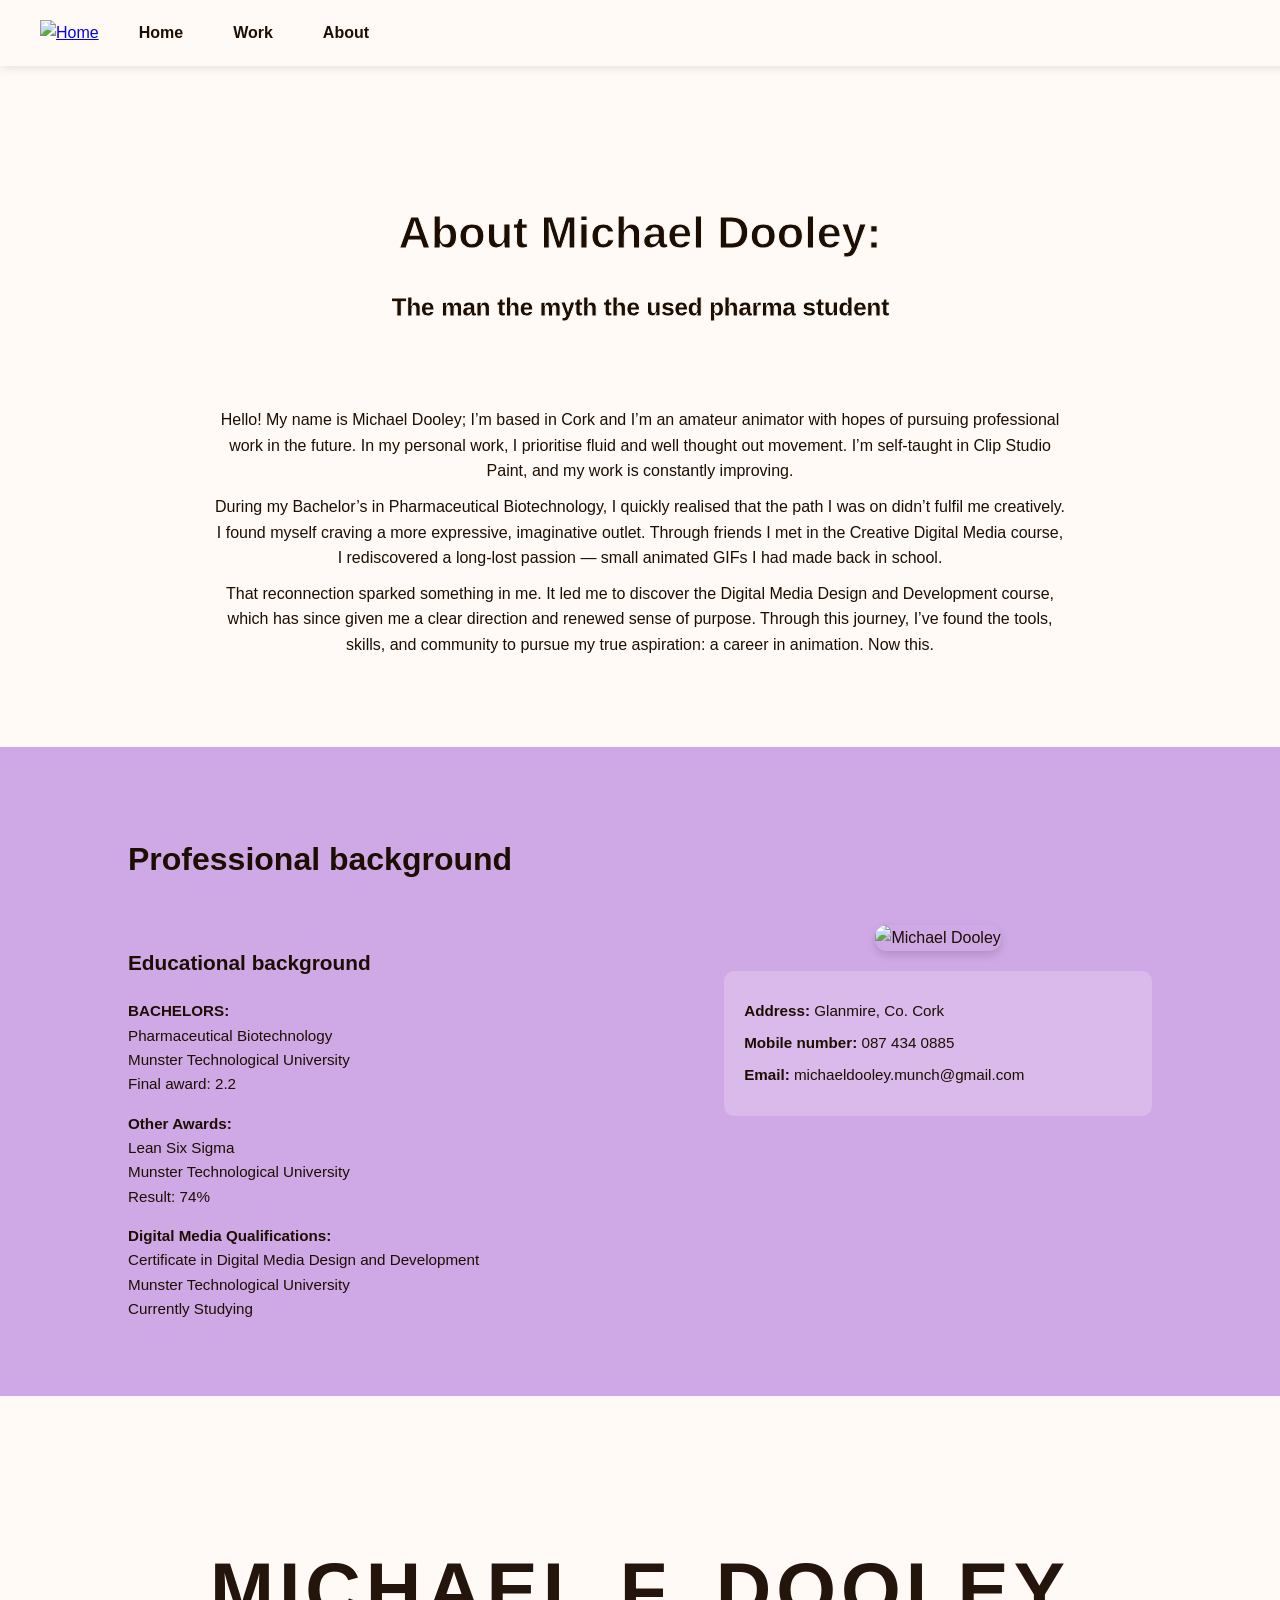
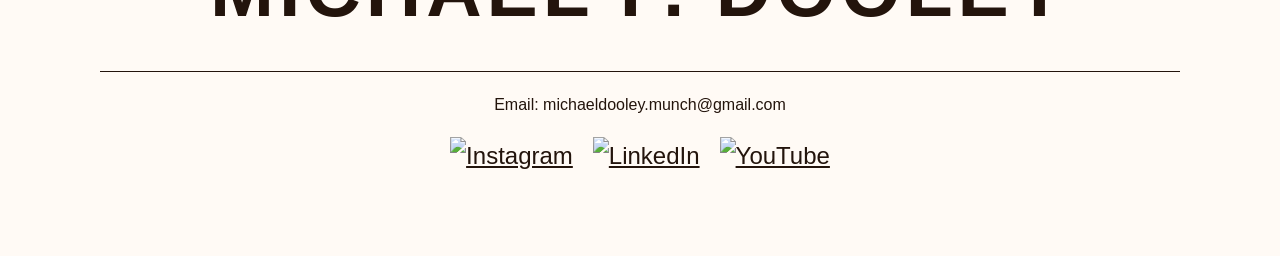
==== about.html @ cff527f3 "Update about.html" ====
<!DOCTYPE html>
<html lang="en">
<head>
    <meta charset="UTF-8">
    <meta name="viewport" content="width=device-width, initial-scale=1.0">
    <title>About Michael Dooley</title>
    <link rel="stylesheet" href="style.css">
</head>
<body>
     <!-- Navigation -->
    <nav>
  <a href="index.html" class="nav-home-link" aria-label="Home">
    <img src="images/flame-icon-small.png" alt="Home" class="nav-flame-icon">
  </a>
  <div class="nav-links">
    <a href="index.html">Home</a>
    <a href="work.html">Work</a>
    <a href="about.html">About</a>
  </div>
</nav>
  
    <!-- Top Section -->
<section class="about-section">
        <div class="about-top">
            <h1>About Michael Dooley:</h1>
            <h2>The man the myth the used pharma student</h2>
        </div>

        <div class="about-content">
            <p>Hello! My name is Michael Dooley; I’m based in Cork and I’m an amateur animator with hopes of pursuing professional work in the future. In my personal work, I prioritise fluid and well thought out movement. I’m self-taught in Clip Studio Paint, and my work is constantly improving.</p>

            <p>During my Bachelor’s in Pharmaceutical Biotechnology, I quickly realised that the path I was on didn’t fulfil me creatively. I found myself craving a more expressive, imaginative outlet. Through friends I met in the Creative Digital Media course, I rediscovered a long-lost passion — small animated GIFs I had made back in school.</p>

            <p>That reconnection sparked something in me. It led me to discover the Digital Media Design and Development course, which has since given me a clear direction and renewed sense of purpose. Through this journey, I’ve found the tools, skills, and community to pursue my true aspiration: a career in animation. Now this.</p>
        </div>
    </section>

    <!-- Bottom Section -->
    <section class="professional-section">
        <h2>Professional background</h2>

        <div class="bottom-container">
            <!-- Left column -->
            <div class="education">
                <h3>Educational background</h3>
                <p><strong>BACHELORS:</strong><br>
                    Pharmaceutical Biotechnology<br>
                    Munster Technological University<br>
                    Final award: 2.2
                </p>

                <p><strong>Other Awards:</strong><br>
                    Lean Six Sigma<br>
                    Munster Technological University<br>
                    Result: 74%
                </p>

                <p><strong>Digital Media Qualifications:</strong><br>
                    Certificate in Digital Media Design and Development<br>
                    Munster Technological University <br>
                    Currently Studying<br>
                </p>
            </div>

            <!-- Right column -->
            <div class="profile">
                <img src="images/person image.png" alt="Michael Dooley" class="profile-img">
                <div class="contact">
                    <p><strong>Address:</strong> Glanmire, Co. Cork</p>
                    <p><strong>Mobile number:</strong> 087 434 0885</p>
                    <p><strong>Email:</strong> michaeldooley.munch@gmail.com</p>
                 </div>
            </div>
        </div>
    </section>
    <!-- Footer -->
    <footer class="footer">
<footer class="footer">
    <h1 class="footer-name">MICHAEL F. DOOLEY</h1>
    <hr class="footer-line">
    <p class="footer-email">Email: <a href="mailto:michaeldooley.munch@gmail.com">michaeldooley.munch@gmail.com</a></p>
    
    <div class="footer-icons">
    <a href="https://www.instagram.com/ink.munch/" target="_blank" class="icon">
        <img src="images/instagram icon.png" alt="Instagram" style="width: 24px; height: 24px;">
    </a>
    <a href="https://www.linkedin.com/in/michael-dooley-4241bb270/" target="_blank" class="icon">
        <img src="images/linkedin icon.png" alt="LinkedIn" style="width: 24px; height: 24px;">
    </a>
    <a href="https://www.youtube.com/@Ink_Munch" target="_blank" class="icon">
        <img src="images/youtube icon.png" alt="YouTube" style="width: 24px; height: 24px;">
    </a>
</div>
  </footer>
</body>
</html>
---- style.css ----
/* Global Styles */
html, body {
  height: 100%;
  margin: 0;
}

body {
  margin: 0;
  font-family: "Century Gothic", "Arial", sans-serif;
  background-color: #fffaf5; /* off-white */
  color: #1d0e03;
  line-height: 1.6;
  display: flex;
  flex-direction: column;
}

/* Header */
nav {
    display: flex;
    align-items: center;
    padding: 20px;
    position: fixed;
    top: 0;
    left: 0;
    width: 100%;
    z-index: 1000;
    background-color: rgba(255, 250, 245, 0.9);  /* Semi-transparent off-white */
    backdrop-filter: blur(5px);                   /* Adds blur effect */
    box-shadow: 0 2px 10px rgba(0, 0, 0, 0.1);   /* Subtle shadow */
}

.nav-flame-icon {
    width: 30px;
    height: auto;
    margin-right: 20px;
    margin-left: 20px;
}

.nav-links {
    display: flex;
    gap: 50px;  /* Increased from 20px */
    margin-left: 20px;
}

.nav-links a {
    display: inline-block;
    color: #1d0e03;
    text-decoration: none;
    font-weight: bold;
}

.nav-links a:hover {
    opacity: 0.8;
}

.header {
  text-align: left;
  padding: 80px 20px 40px;
  background-color: #fffaf5;
}

.header h1 {
  font-size: 4rem;         /* Slightly bigger */
  font-weight: bold;
  border-bottom: 3px solid #1d0e03;
  display: inline-block;
  padding-bottom: 5px;
  margin-left: 5%;
  margin-bottom: 4px;     /* Increased spacing */
}

.header span {
  font-size: 2rem;       /* Slightly larger than original */
  opacity: 0.8;
}

.tagline {
  font-style: italic;
  font-size: 4rem;
  margin-top: 50px;
  margin-left: 5%;
  margin-right: 30%;
}

.hero-img {
  position: absolute;
  top: 80px;
  right: 5%;
  width: 450px;        /* Reduced from 500px */
  height: auto;       /* Added to maintain square aspect */
  max-width: 90%;
  border-radius: 50%;  /* Changed to 50% for circular image */
  object-fit: cover;   /* Added to ensure image fills circle properly */
  z-index: 0;
}

/* Work & About Sections */

.work{
   background-color: #c9aaee; /* light purple */
  padding: 20px 10%; /* Reduced from 80px to 60px */
  display: flex;
  flex-wrap: wrap;
  justify-content: center;
  gap: 40px;
}

.about  {
  background-color: #c9aaee; /* light purple */
  padding: 20px 10%;
  display: flex;               /* use flexbox for stable layout */
  flex-wrap: nowrap;
  align-items: flex-start;     /* align top edges */
  justify-content: space-between;
  gap: 40px;
}

.work .content {
  max-width: 600px;
  margin-left: -1%;
  margin-right: auto;
}

.about .content {
  order: 1;
  flex: 1 1 55%;
  max-width: 600px;
  margin: 0;
  padding-right: 40px; /* spacing between icon and text */
  padding-left: 0;
  text-align: left;
}

.work h2{
  font-size: 4rem;
  font-weight: bold;
  border-bottom: 2px solid #1d0e03;
  padding-bottom: 1px;
  margin-bottom: 20px;
  margin-left: 1%;
}

.about h2 {
  font-size: 4rem;
  font-weight: bold;
  border-bottom: 2px solid #1d0e03;
  margin-bottom: 20px;
}

.work h2 span
{
  font-weight: normal;
  display: block;
  font-size: 2rem;
  margin-top: 10px;
  margin-left: 1%;
  align-self: left;
}

.about h2 span {
  margin-left: 0;
  font-size: 1.2rem;
  display: block;
  font-weight: normal;
  margin-top: 10px;
}

.work p {
  margin-left: 0;
  font-size: 1rem;
  margin-bottom: 20px;
}

.about p {
  font-size: 1rem;
  margin-bottom: 20px;
  margin-left: 0; /* removed previous 20% so paragraph aligns with the title */
  text-align: left;
}

.art img{
  top: 100%;
  right: 10%;
  width: 450px;        /* Reduced from 500px */
  height: auto;       /* Added to maintain square aspect */
  max-width: 90%;
  object-fit: cover;   /* Added to ensure image fills circle properly */
  z-index: 1;
}

.art iframe {
  position: absolute;
  top: 700px;
  right: 10%;
  width: 450px;
  height: 450px;
  max-width: 90%;
  z-index: 1;
}

/* ===================== WORK PAGE ===================== */
.work-page {
    background-color: #c9aaee; /* light purple */
    padding: 80px 10% 100px;
    text-align: center;
    flex: 1;
}

.work-item,
.work-item img {
    max-width: 250px;
    height: auto;
    border: 0;                     /* remove solid box border */
    background: transparent;
    margin-bottom: 15px;
    display: block;
    transition: transform 0.3s ease, filter 0.25s ease;
}

.work-item:focus,
.work-item img:focus {
    outline: none;
    box-shadow: none;
}

/* Optional: ensure images don't create inline whitespace */
.work-item img {
    display: block;
}

.work-page h1 {
    font-size: 4rem;
    font-weight: bold;
    margin-bottom: 50px;
}

.work-grid {
    display: grid;
    grid-template-columns: 1fr 1fr 1fr;
    justify-items: center;
    gap: 50px;
    padding: 0 20px;
}

.work-item {
    display: flex;
    flex-direction: column;
    align-items: center;
    text-decoration: none;
    color: #1d0e03;
    transition: transform 0.3s ease;
}

.work-item img {
    max-width: 250px;
    height: auto;
    border-radius: 15px;
    margin-bottom: 15px;
    transition: transform 0.3s ease, box-shadow 0.3s ease;
}

/* Independent icon sizing */
.icon-tattoo {
    max-width: 240px !important;
}

.icon-animation {
    max-width: 300px !important;
}

.icon-illustration {
    max-width: 400px !important;
}

.work-item:hover img {
    transform: scale(1.05);
    box-shadow: none; /* don't use box-shadow (rectangular) */
    filter:
      drop-shadow(0 0 2px #ffffff)
      drop-shadow(0 0 4px #ffffff)
      drop-shadow(0 0 6px rgba(255, 255, 255, 0.6));
}

.work-item h3 {
    font-size: 1.5rem;
    margin: 0;
}

.about-icon {
  order: 0;
  flex: 0 0 35%;
  max-width: 400px;
  width: 35%;
  margin: 0 auto;
  align-self: center;
}

/* ensure the image fills its column and is well behaved */
.about-icon img {
  width: 225%;
  height: auto;
  display: block;
  object-fit: cover;
}

.button {
  display: inline-block;
  background-color: #014b3f;
  color: #fff;
  padding: 10px 20px;
  border-radius: 5px;
  text-decoration: none;
  font-weight: bold;
  transition: background-color 0.3s;
  position: relative;
  z-index: 2;
}

.button:hover {
  background-color: #c9aaee;
  color: #014b3f;
  border: 2px solid #014b3f;
}

/* Footer styling */
.footer {
  text-align: center;
  padding: 40px 20px;
  color: #23140c;
  background-color: #fffaf5;
  width: 100%;
  box-sizing: border-box;
  margin-left: 0;
  margin-right: 0;
}

.footer-name {
  font-size: 6vw;
  font-weight: 600;
  letter-spacing: 5px;
  margin-bottom: 10px;
}

.footer-line {
  border: 0;
  border-top: 1px solid #23140c;
  margin: 20px auto;
  width: 90%;
}

.footer-email {
  font-size: 1rem;
  margin-bottom: 20px;
}

.footer-email a {
  color: #23140c;
  text-decoration: none;
}

.footer-email a:hover {
  text-decoration: underline;
}

/* Icon links */
.footer-icons {
  display: flex;
  justify-content: center;
  gap: 20px;
}

.icon {
  font-size: 1.5rem;
  color: #23140c;
  transition: transform 0.3s ease, color 0.3s ease;
}

.icon:hover {
  color: #ffffff;
  transform: scale(1.2);
}


/* Mobile Responsiveness */
@media screen and (max-width: 768px) {
  /* Header adjustments */
  .header h1 {
    font-size: 2.5rem;
    margin-left: 5%;
  }

  .header span {
    font-size: 1.5rem;
  }

  .tagline {
    font-size: 2rem;
    margin-left: 5%;
    margin-right: 5%;
  }

  .hero-img {
    position: relative;
    top: 20px;
    right: auto;
    width: 200px;
    margin: 20px auto;
    display: block;
  }

  /* Navigation */
  .nav-links {
    gap: 20px;
  }

  /* Work & About Sections */
  .work h2, .about h2 {
    font-size: 2.5rem;
  }

  .work .content, .about .content {
    margin-left: 0;
    padding-right: 0;
  }

  .about {
    flex-direction: column;
  }

  .about .content {
    order: 0;
  }

  .about-icon {
    order: 1;
    width: 100%;
    max-width: 300px;
    margin: 0 auto;
    margin-top: -40px;
  }

  /* owl */
  .art img {
    margin-left: auto;
    margin-right: auto;
    display: block;
  }

  /* Work page grid */
  .work-grid {
    grid-template-columns: 1fr;
    gap: 30px;
  }

  /* Footer */
  .footer-name {
    font-size: 8vw;
    letter-spacing: 2px;
  }

  .footer-icons {
    gap: 30px;
  }

  .icon img {
    width: 30px;
    height: 30px;
  }
}

/* Extra small devices */
@media screen and (max-width: 480px) {
  .header h1 {
    font-size: 2rem;
  }

  .tagline {
    font-size: 1.5rem;
  }

  .nav-links {
    gap: 15px;
    font-size: 0.9rem;
  }
}


/* Work Gallery Page */

.work-gallery {
    padding: 120px 5% 60px;
    max-width: 1200px;
    margin: 0 auto;
    background-color: #c9aaee; /* Added purple background */
}

body {
    margin: 0;
    font-family: "Century Gothic", "Arial", sans-serif;
    background-color: #c9aaee; /* Changed to match work background */
    color: #1d0e03;
    line-height: 1.6;
}

nav {
    background-color: rgba(255, 250, 245, 0.9);  /* Keeping nav off-white */
    /* ...existing nav properties... */
}

.footer {
    background-color: #fffaf5;  /* Keeping footer off-white */
    /* ...existing footer properties... */
}
.work-gallery h1 {
    font-size: 2.5rem;
    margin-bottom: 40px;
    text-align: center;
}

.gallery-grid {
    display: grid;
    grid-template-columns: repeat(5, 1fr);
    gap: 30px;
    padding: 20px;
}

.gallery-item {
    background: #fff;
    border-radius: 10px;
    overflow: hidden;
    box-shadow: 0 2px 10px rgba(0,0,0,0.1);
    transition: transform 0.3s ease;
}

.gallery-item:hover {
    transform: translateY(-5px);
}

.gallery-item img {
    width: 100%;
    height: 200px;
    object-fit: cover;
}

.item-description {
    padding: 15px;
}

.item-description h3 {
    margin: 0 0 10px;
    color: #1d0e03;
}

.item-description p {
    margin: 0;
    font-size: 0.9rem;
    color: #666;
}

/* Mobile Responsiveness */
@media screen and (max-width: 768px) {
    .gallery-grid {
        grid-template-columns: repeat(auto-fill, minmax(250px, 1fr));
        gap: 20px;
    }

    /* Work page gallery responsiveness */
    .work-page {
        padding: 80px 5% 60px;
    }

    .work-page h1 {
        font-size: 2.5rem;
        margin-bottom: 30px;
    }

    .gallery-grid {
        grid-template-columns: repeat(3, 1fr);
        gap: 20px;
        padding: 0 10px;
    }

    .gallery-item img {
        height: 150px;
    }

    /* Icon sizing adjustments for mobile */
    .icon-tattoo {
        max-width: 150px !important;
    }

    .icon-animation {
        max-width: 200px !important;
    }

    .icon-illustration {
        max-width: 250px !important;
    }

    /* Work grid adjustments */
    .work-grid {
        grid-template-columns: 1fr 1fr;
        gap: 30px;
    }

    /* Modal responsiveness */
    .modal-image {
        max-width: 95%;
        max-height: 85vh;
    }

    .modal-close {
        top: 15px;
        right: 20px;
        font-size: 30px;
    }

    /* About page top section */
    .about-top {
        padding: 60px 5% 20px;
    }

    /* Professional section adjustments */
    .professional-section {
        padding: 40px 5%;
    }

    .professional-section h2 {
        font-size: 1.5rem;
        margin-bottom: 30px;
    }

    /* Education and profile styling */
    .education h3 {
        font-size: 1.1rem;
    }

    .education p {
        font-size: 0.9rem;
    }

    .profile-img {
        width: 200px;
    }
}

/* Extra small devices - new content */
@media screen and (max-width: 480px) {
    .work-page {
        padding: 80px 5% 40px;
    }

    .work-page h1 {
        font-size: 1.8rem;
        margin-bottom: 20px;
    }

    .gallery-grid {
        grid-template-columns: repeat(2, 1fr);
        gap: 15px;
        padding: 0 5px;
    }

    .gallery-item img {
        height: 120px;
    }

    .item-description {
        padding: 10px;
    }

    .item-description h3 {
        font-size: 0.9rem;
    }

    .item-description p {
        font-size: 0.8rem;
    }

    /* Icon sizing for extra small screens */
    .icon-tattoo {
        max-width: 100px !important;
    }

    .icon-animation {
        max-width: 130px !important;
    }

    .icon-illustration {
        max-width: 180px !important;
    }

    /* Work grid single column */
    .work-grid {
        grid-template-columns: 1fr;
        gap: 20px;
    }

    .work-item h3 {
        font-size: 1.2rem;
    }

    /* Modal for small screens */
    .modal-image {
        max-width: 100%;
        max-height: 80vh;
    }

    .modal-close {
        top: 10px;
        right: 15px;
        font-size: 25px;
    }

    /* About section adjustments */
    .about-section {
        padding: 40px 5%;
    }

    .about-section h1 {
        font-size: 2rem;
    }

    .about-section h2 {
        font-size: 1.1rem;
        margin-bottom: 20px;
    }

    .about-section p {
        max-width: 100%;
        font-size: 0.95rem;
    }

    /* Professional section */
    .professional-section {
        padding: 30px 5%;
    }

    .professional-section h2 {
        font-size: 1.3rem;
        margin-bottom: 20px;
    }

    .bottom-container {
        gap: 20px;
    }

    .education h3 {
        font-size: 1rem;
    }

    .education p {
        font-size: 0.85rem;
        margin-bottom: 10px;
    }

    .profile-img {
        width: 150px;
    }

    .contact {
        padding: 15px;
    }

    .contact p {
        margin: 5px 0;
        font-size: 0.85rem;
    }

    /* Gallery item description */
    .item-description {
        padding: 8px;
    }

    .work-item-grid-mobile {
        max-width: 150px;
    }
}

/* about page */

.about-top {
  position: relative;
  background-image: url('images/banner.png');
  background-size: cover;
  background-position: center top;
  background-repeat: no-repeat;
  padding: 80px 10% 30px; /* adjust vertical space shown behind headings */
  text-align: center;
  color: #1d0e03;
  overflow: hidden;
}

/* --- About Section --- */
.about-section {
    background-color: #fffaf5;
    text-align: center;
    padding: 80px 15%;
}

.about-section h1 {
    font-size: 2.8rem;
    margin-bottom: 5px;
    font-weight: 700;
     -webkit-text-stroke: 1px #fffaf5;  /* outline width and color */
}

.about-section h2 {
    font-size: 1.5rem;
    margin-bottom: 40px;
    font-weight: 1000;
    -webkit-text-stroke: 1px #fffaf5;  /* outline width and color */
}

.about-section p {
    max-width: 850px;
    margin: 10px auto;
    font-size: 1rem;
    text-align: center;
}

/* --- Professional Section --- */
.professional-section {
    background-color: #cfa9e6;
    padding: 60px 10%;
}

.professional-section h2 {
    font-size: 2rem;
    font-weight: 600;
    text-align: left;
    margin-bottom: 40px;
}

/* Container for two-column layout */
.bottom-container {
    display: flex;
    justify-content: space-between;
    align-items: flex-start;
    flex-wrap: wrap;
    gap: 40px;
}

/* Left column (Education) */
.education {
    flex: 1.3;
    min-width: 300px;
}

.education h3 {
    font-size: 1.3rem;
    font-weight: 600;
    margin-bottom: 20px;
}

.education p {
    font-size: 0.95rem;
    margin-bottom: 15px;
}

/* Right column (Profile & Contact) */
.profile {
    flex: 1;
    text-align: center;
}

.profile-img {
    width: 260px;
    height: auto;
    border-radius: 12px;
    margin-bottom: 20px;
    box-shadow: 0 4px 10px rgba(0,0,0,0.15);
}

.contact {
    background-color: rgba(255, 255, 255, 0.2);
    padding: 20px;
    border-radius: 10px;
    text-align: left;
}

.contact p {
    margin: 8px 0;
    font-size: 0.95rem;
}

.linkedin-icon {
    width: 20px;
    height: 20px;
    vertical-align: middle;
}

/* --- Responsive --- */
@media (max-width: 800px) {
    .bottom-container {
        flex-direction: column;
        align-items: center;
    }

    .education, .profile {
        width: 100%;
        text-align: left;
    }

    .profile {
        text-align: center;
    }

    .about-section {
        padding: 60px 10%;
    }
}

/* Image Modal Styles */
.modal {
    display: none;
    position: fixed;
    top: 0;
    left: 0;
    width: 100%;
    height: 100%;
    background-color: rgba(0, 0, 0, 0.8);
    z-index: 2000;
    align-items: center;
    justify-content: center;
}

.modal.show {
    display: flex;
}

.modal-image {
    max-width: 90%;
    max-height: 90vh;
    object-fit: contain;
    border-radius: 10px;
}

.modal-caption {
    margin-top: 15px;
    color: #fff;
    font-size: 1rem;
    text-align: center;
    max-width: 80%;
    word-wrap: break-word;
}

.modal-close {
    position: absolute;
    top: 20px;
    right: 30px;
    font-size: 40px;
    font-weight: bold;
    color: white;
    cursor: pointer;
    z-index: 2001;
    transition: color 0.3s ease;
}

.modal-close:hover {
    color: #c9aaee;
}

/* Make gallery images clickable */
.clickable-image {
    cursor: pointer;
}

.clickable-image:hover {
    opacity: 0.8;
}
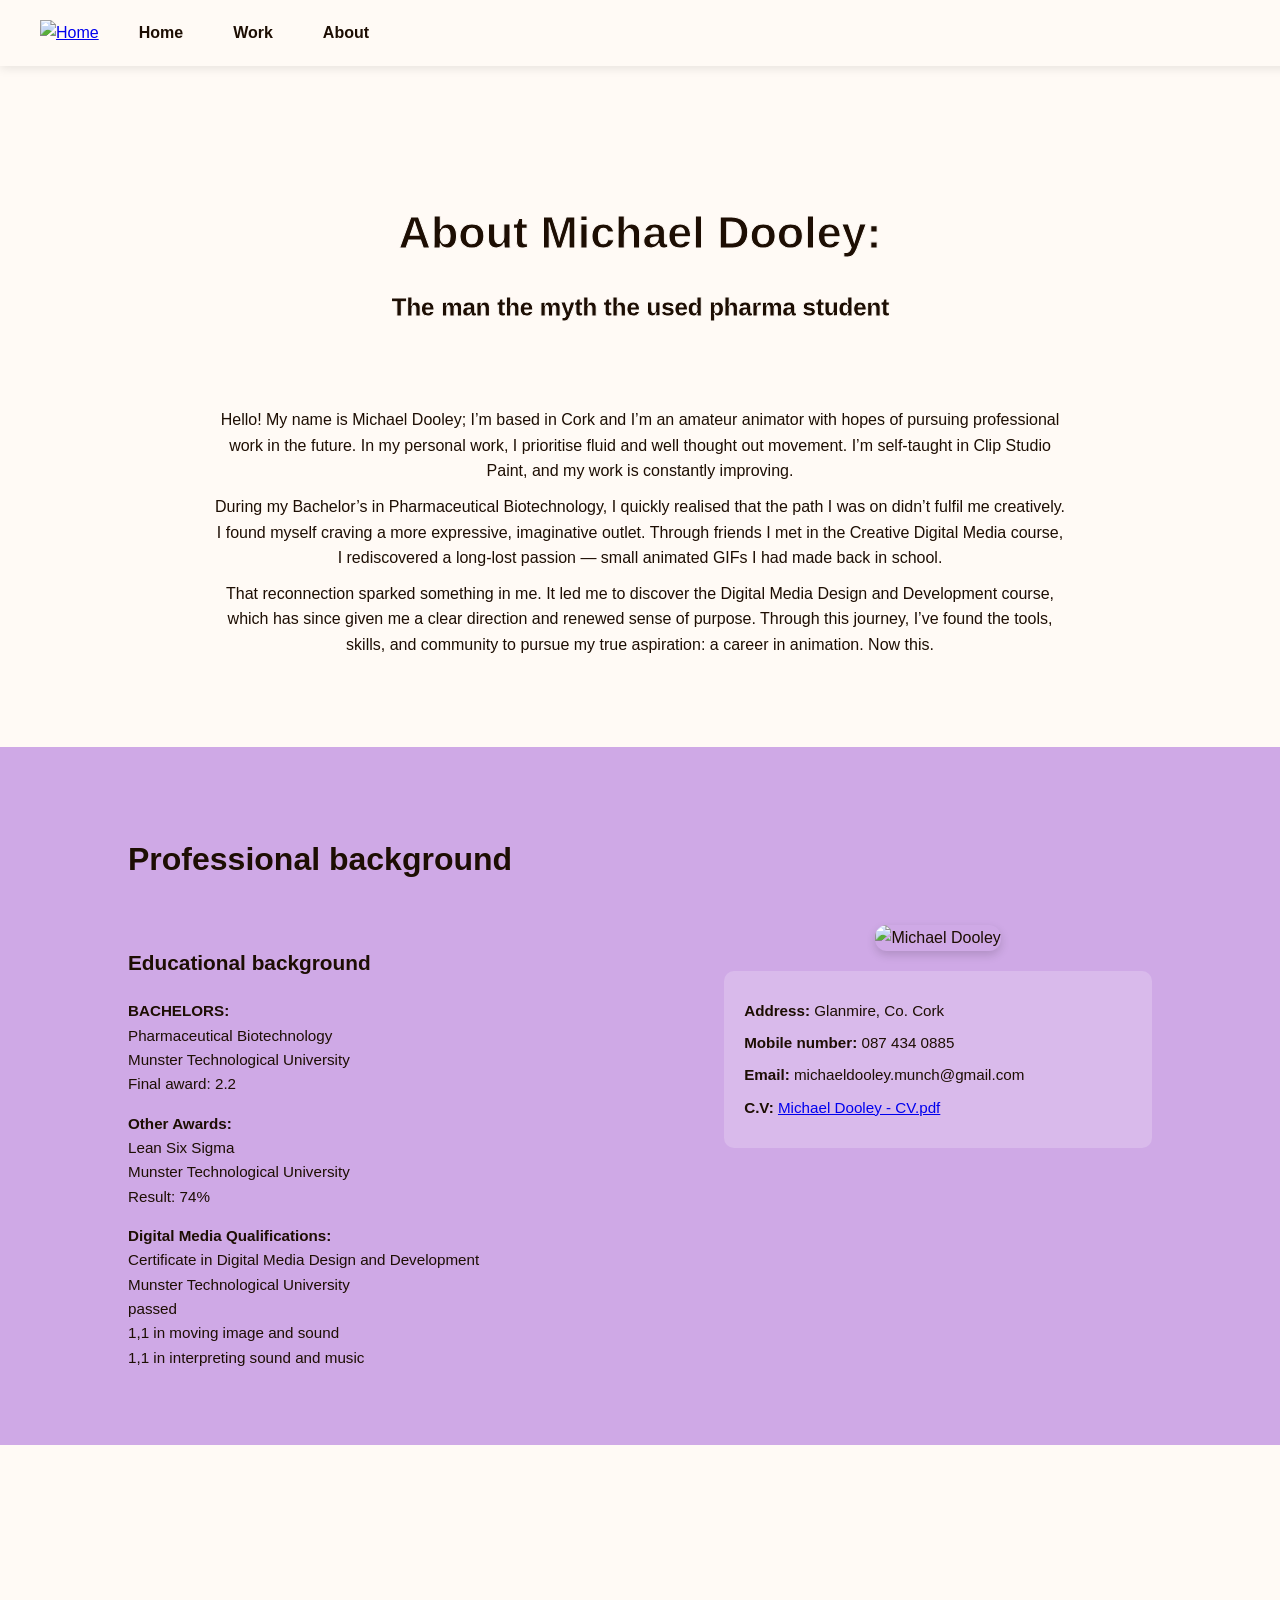
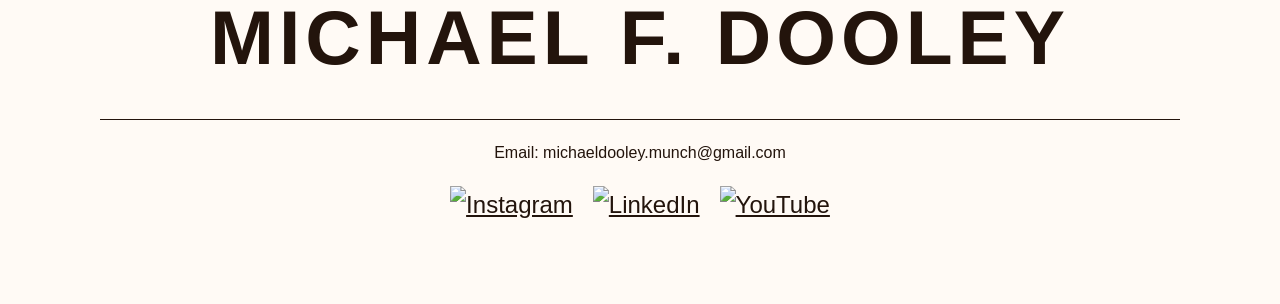
==== commit 6847a3d4: "Update about.html" ====
--- a/about.html
+++ b/about.html
@@ -58,7 +58,9 @@
                 <p><strong>Digital Media Qualifications:</strong><br>
                     Certificate in Digital Media Design and Development<br>
                     Munster Technological University <br>
-                    Currently Studying<br>
+                    passed<br>
+                    1,1 in moving image and sound <br>
+                    1,1 in interpreting sound and music <br>
                 </p>
             </div>
 
@@ -69,7 +71,8 @@
                     <p><strong>Address:</strong> Glanmire, Co. Cork</p>
                     <p><strong>Mobile number:</strong> 087 434 0885</p>
                     <p><strong>Email:</strong> michaeldooley.munch@gmail.com</p>
-                 </div>
+                    <p><strong>C.V:</strong> <a href="https://drive.google.com/file/d/1_02noCAkxzicU-jmWHpQbnrkZweUB2yd/view" target="_blank" rel="noopener noreferrer">Michael Dooley - CV.pdf</a></p> 
+                </div>
             </div>
         </div>
     </section>
--- a/style.css
+++ b/style.css
@@ -178,24 +178,24 @@
   text-align: left;
 }
 
-.art img{
-  top: 100%;
-  right: 10%;
-  width: 450px;        /* Reduced from 500px */
-  height: auto;       /* Added to maintain square aspect */
-  max-width: 90%;
-  object-fit: cover;   /* Added to ensure image fills circle properly */
-  z-index: 1;
+.art {
+  position: relative;
+  flex: 1 1 400px;
+  min-width: 280px;
+  max-width: 560px;
+  display: flex;
+  justify-content: center;
+  align-items: center;
+  margin: 0 auto;
 }
 
 .art iframe {
-  position: absolute;
-  top: 700px;
-  right: 10%;
-  width: 450px;
-  height: 450px;
-  max-width: 90%;
-  z-index: 1;
+  width: 100%;
+  aspect-ratio: 16 / 9;
+  max-height: 360px;
+  border: none;
+  border-radius: 18px;
+  box-shadow: 0 8px 24px rgba(0, 0, 0, 0.12);
 }
 
 /* ===================== WORK PAGE ===================== */
@@ -439,10 +439,9 @@
     margin-top: -40px;
   }
 
-  /* owl */
-  .art img {
-    margin-left: auto;
-    margin-right: auto;
+  .about-icon img {
+    width: 100%;
+    height: auto;
     display: block;
   }
 
@@ -866,6 +865,7 @@
 
 .profile-img {
     width: 260px;
+    max-width: 100%;
     height: auto;
     border-radius: 12px;
     margin-bottom: 20px;
